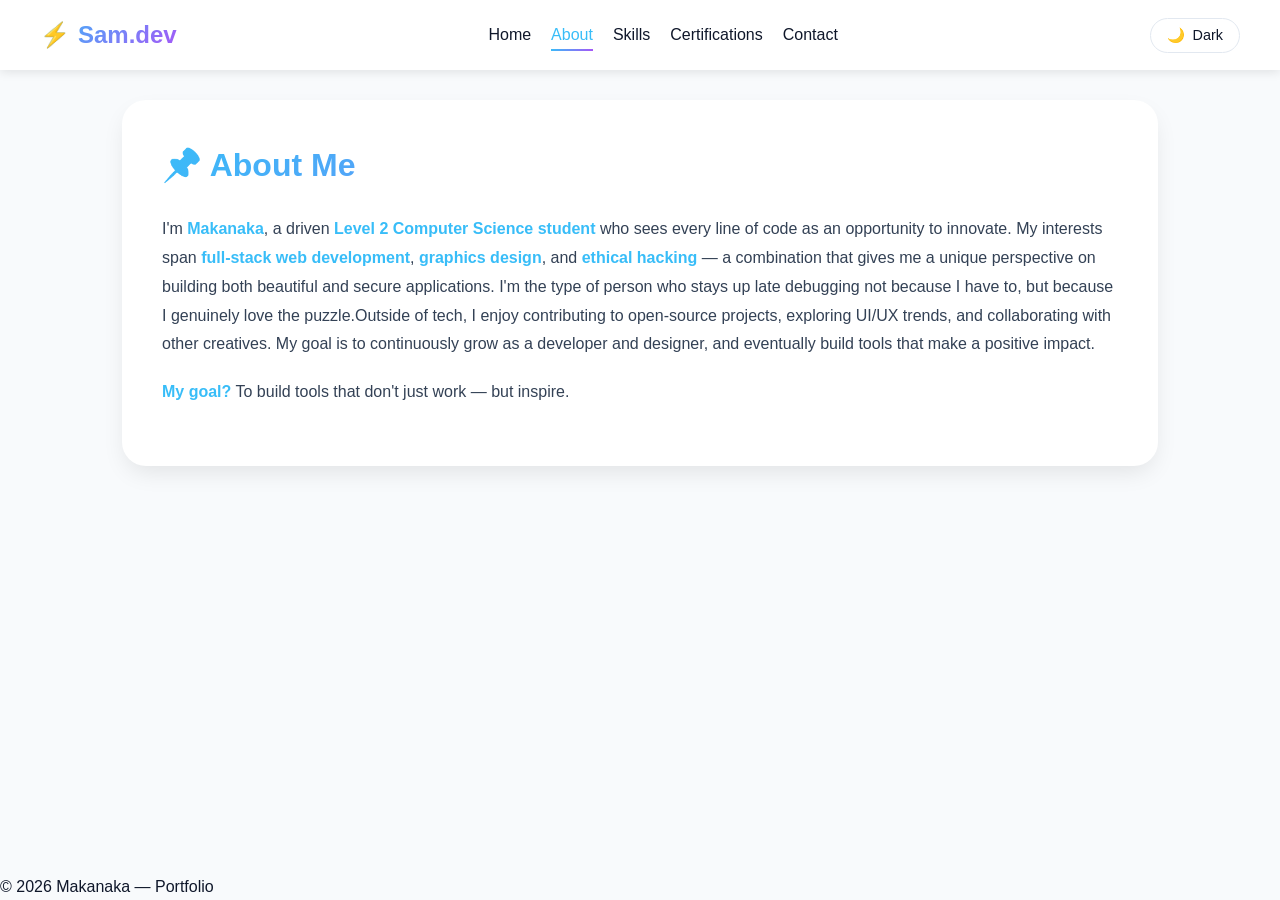
==== about.html @ bbdd0c53 "Add files via upload" ====
<!DOCTYPE html>
<html lang="en">
<head>
    <meta charset="UTF-8">
    <meta name="viewport" content="width=device-width, initial-scale=1.0, viewport-fit=cover">
    <title>Makanaka | About Me - Web Developer & Graphics Designer</title>
    <meta name="description" content="Learn about Makanaka - a passionate Computer Science student, web developer, and graphics designer.">
    <link rel="stylesheet" href="style.css">
    <link rel="icon" href="lizard.png">
</head>
<body>

    <!-- Navigation Bar -->
    <nav class="navbar">
        <div class="nav-container">
            <div class="logo">
                <span class="logo-icon">⚡</span>
                Sam.dev
            </div>
            <ul class="nav-links" >
                <li><a href="index.html">Home</a></li>
                <li><a href="about.html" class="active">About</a></li>
                <li><a href="skills.html">Skills</a></li>
                <li><a href="certifications.html">Certifications</a></li>
                <li><a href="contact.html">Contact</a></li>
            </ul>
            <button class="dark-toggle" id="darkToggle">
                <span class="toggle-icon">🌙</span>
                <span class="toggle-text">Dark</span>
            </button>
            <button class="mobile-menu-btn" id="mobileMenuBtn">☰</button>
        </div>
    </nav>

    <!-- About Page Content -->
    <main>
        <section id="about">
            <div class="container">
                <div class="section-card">
                    <h2>📌 About Me</h2>
                    <div class="about-content">
                        <p>I'm <strong>Makanaka</strong>, a driven <strong>Level 2 Computer Science student</strong> who sees every line of code as an opportunity to innovate. My interests span <strong>full-stack web development</strong>, <strong>graphics design</strong>, and <strong>ethical hacking</strong> — a combination that gives me a unique perspective on building both beautiful and secure applications. I'm the type of person who stays up late debugging not because I have to, but because I genuinely love the puzzle.Outside of tech, I enjoy contributing to open-source projects, exploring UI/UX trends, and collaborating with other creatives. My goal is to continuously grow as a developer and designer, and eventually build tools that make a positive impact.
                        
                
                        <p><strong>My goal?</strong> To build tools that don't just work — but inspire.</p>
                    </div>
                </div>
            </div>
        </section>
    </main>

    <!-- Footer -->
    <footer>
        <div class="footer-content">
            <p>© 2026 Makanaka — Portfolio</p>
           
        </div>
    </footer>

    <script src="script.js"></script>
</body>
</html>
---- style.css ----
/* ========== CSS VARIABLES ========== */
:root {
    /* Light Mode Colors */
    --bg-light: #f8fafc;
    --card-light: #ffffff;
    --text-primary: #0f172a;
    --text-secondary: #334155;
    --nav-bg: rgba(255, 255, 255, 0.95);
    --border: #e2e8f0;
    --shadow: 0 10px 25px -5px rgba(0, 0, 0, 0.1);
    --gradient: linear-gradient(135deg, #38bdf8, #a855f7);
    --hover-bg: #f1f5f9;
    --soft-skill-bg: #e0e7ff;
}

body.dark {
    /* Dark Mode Colors */
    --bg-light: #0f172a;
    --card-light: #1e293b;
    --text-primary: #e2e8f0;
    --text-secondary: #94a3b8;
    --nav-bg: rgba(15, 23, 42, 0.95);
    --border: #334155;
    --shadow: 0 10px 25px -5px rgba(0, 0, 0, 0.3);
    --hover-bg: #334155;
    --soft-skill-bg: #1e1b4b;
}

/* ========== RESET & BASE STYLES ========== */
* {
    margin: 0;
    padding: 0;
    box-sizing: border-box;
}

body {
    font-family: 'Segoe UI', Tahoma, Geneva, Verdana, sans-serif;
    background: var(--bg-light);
    color: var(--text-primary);
    transition: all 0.3s ease;
    line-height: 1.6;
    min-height: 100vh;
    display: flex;
    flex-direction: column;
}

main {
    flex: 1;
}

.container {
    max-width: 1100px;
    margin: 0 auto;
    padding: 0 2rem;
}

section {
    padding: 100px 0 60px;
}

/* ========== TYPOGRAPHY ========== */
h1 {
    font-size: clamp(2rem, 5vw, 2.5rem);
}

h2 {
    font-size: clamp(1.5rem, 4vw, 2rem);
    margin-bottom: 1.5rem;
    background: var(--gradient);
    -webkit-background-clip: text;
    background-clip: text;
    color: transparent;
}

h3 {
    font-size: 1.1rem;
    margin-bottom: 0.5rem;
}

/* ========== NAVIGATION BAR ========== */
.navbar {
    position: fixed;
    top: 0;
    width: 100%;
    background: var(--nav-bg);
    backdrop-filter: blur(10px);
    box-shadow: 0 2px 10px rgba(0, 0, 0, 0.1);
    z-index: 1000;
    padding: 1rem 2rem;
}

.nav-container {
    max-width: 1200px;
    margin: 0 auto;
    display: flex;
    justify-content: space-between;
    align-items: center;
    flex-wrap: wrap;
}

.logo {
    font-size: 1.5rem;
    font-weight: bold;
    background: var(--gradient);
    -webkit-background-clip: text;
    background-clip: text;
    color: transparent;
    display: flex;
    align-items: center;
    gap: 0.5rem;
}

.logo-icon {
    font-size: 1.5rem;
    background: none;
    -webkit-background-clip: unset;
    background-clip: unset;
    color: #38bdf8;
}

.nav-links {
    display: flex;
    list-style: none;
    gap: 2rem;
}

.nav-links a {
    color: var(--text-primary);
    text-decoration: none;
    font-weight: 500;
    transition: color 0.3s;
    padding: 0.5rem 0;
    position: relative;
}

.nav-links a::after {
    content: '';
    position: absolute;
    bottom: 0;
    left: 0;
    width: 0;
    height: 2px;
    background: var(--gradient);
    transition: width 0.3s;
}

.nav-links a:hover::after,
.nav-links a.active::after {
    width: 100%;
}

.nav-links a:hover,
.nav-links a.active {
    color: #38bdf8;
}

/* ========== DARK MODE TOGGLE ========== */
.dark-toggle {
    background: var(--card-light);
    border: 1px solid var(--border);
    border-radius: 50px;
    padding: 0.5rem 1rem;
    cursor: pointer;
    font-size: 0.9rem;
    transition: all 0.3s;
    color: var(--text-primary);
    display: flex;
    align-items: center;
    gap: 0.5rem;
}

.dark-toggle:hover {
    transform: scale(1.05);
    border-color: #38bdf8;
}

.mobile-menu-btn {
    display: none;
    background: var(--card-light);
    border: 1px solid var(--border);
    border-radius: 12px;
    padding: 0.5rem 0.8rem;
    font-size: 1.5rem;
    cursor: pointer;
    color: var(--text-primary);
    transition: all 0.3s;
}

.mobile-menu-btn:hover {
    background: var(--hover-bg);
}

/* ========== CARDS ========== */
.home-card,
.section-card,
.stats-card {
    background: var(--card-light);
    border-radius: 1.5rem;
    padding: 2.5rem;
    box-shadow: var(--shadow);
    transition: transform 0.3s, box-shadow 0.3s;
}

.home-card:hover,
.section-card:hover,
.stats-card:hover {
    transform: translateY(-5px);
    box-shadow: 0 20px 30px -10px rgba(0, 0, 0, 0.2);
}

/* ========== HOME PAGE ========== */
.profile-image {
    text-align: center;
    margin-bottom: 1.5rem;
}

.profile-image img {
    width: 180px;
    height: 180px;
    border-radius: 50%;
    object-fit: cover;
    border: 4px solid #38bdf8;
    box-shadow: var(--shadow);
    transition: transform 0.3s;
}

.profile-image img:hover {
    transform: scale(1.05);
}

.home-content {
    text-align: center;
}

.tagline {
    font-size: 1.2rem;
    color: var(--text-secondary);
    margin-bottom: 1rem;
}

.bio {
    max-width: 600px;
    margin: 0 auto;
    color: var(--text-secondary);
}

/* ========== STATS CARD ========== */
.stats-card {
    display: grid;
    grid-template-columns: repeat(4, 1fr);
    text-align: center;
    margin-top: 2rem;
    padding: 2rem;
    gap: 1rem;
}

.stat-item {
    padding: 0.5rem;
}

.stat-number {
    font-size: 2rem;
    font-weight: bold;
    background: var(--gradient);
    -webkit-background-clip: text;
    background-clip: text;
    color: transparent;
}

.stat-label {
    font-weight: 600;
    margin: 0.25rem 0;
}

.stat-desc {
    font-size: 0.8rem;
    color: var(--text-secondary);
}

/* ========== ABOUT PAGE ========== */
.about-content p {
    margin-bottom: 1.2rem;
    color: var(--text-secondary);
    line-height: 1.8;
}

.about-content strong {
    color: #38bdf8;
}

/* ========== SKILLS PAGE ========== */
.skills-grid {
    display: flex;
    flex-wrap: wrap;
    gap: 1rem;
    margin-top: 1rem;
}

.skill-badge {
    background: var(--gradient);
    padding: 0.6rem 1.3rem;
    border-radius: 50px;
    font-weight: 600;
    color: #0f172a;
    transition: all 0.2s;
}

.skill-badge:hover {
    transform: translateY(-3px);
    box-shadow: 0 5px 10px rgba(0, 0, 0, 0.2);
}

.skill-badge.soft {
    background: var(--soft-skill-bg);
    color: var(--text-primary);
    border: 1px solid var(--border);
}

/* ========== CERTIFICATIONS PAGE ========== */
.section-subtitle {
    text-align: center;
    color: var(--text-secondary);
    margin-bottom: 2rem;
}

.cert-grid {
    display: grid;
    grid-template-columns: repeat(auto-fit, minmax(300px, 1fr));
    gap: 1.5rem;
    margin-top: 1rem;
     justify-content: center;
    justify-items: center;    
}

.cert-card {
    background: var(--bg-light);
    padding: 1.8rem 20px;
    border-radius: 1rem;
    text-align: center;
    transition: all 0.3s;
    border: 1px solid var(--border);
    width: 100%;
    max-width: 300px;
}

.cert-card:hover {
    transform: translateY(-5px);
    box-shadow: var(--shadow);
    border-color: #38bdf8;
}

.cert-icon {
    font-size: 2.5rem;
    margin-bottom: 1rem;
}

.cert-card h3 {
    margin-bottom: 0.5rem;
}

.cert-issuer {
    color: #38bdf8;
    font-size: 0.9rem;
    font-weight: 600;
    margin-bottom: 0.8rem;
}

.cert-desc {
    font-size: 0.85rem;
    color: var(--text-secondary);
    margin-bottom: 1.2rem;
}

.cert-btn {
    display: inline-block;
    background: var(--gradient);
    color: #0f172a;
    text-decoration: none;
    padding: 0.5rem 1.2rem;
    border-radius: 50px;
    font-weight: 600;
    font-size: 0.85rem;
    transition: all 0.2s;
}

.cert-btn:hover {
    transform: translateX(5px);
    box-shadow: 0 3px 8px rgba(0, 0, 0, 0.2);
}

/* ========== CONTACT FORM STYLES ========== */
.contact-form-container {
    max-width: 600px;
    margin: 0 auto;
    padding: 1rem 0;
}

.contact-form {
    display: flex;
    flex-direction: column;
    gap: 1.5rem;
}

.form-group {
    display: flex;
    flex-direction: column;
    gap: 0.5rem;
}

.form-group label {
    font-weight: 600;
    color: var(--text-primary);
    font-size: 0.95rem;
}

.form-group input,
.form-group textarea {
    padding: 0.8rem 1rem;
    border: 2px solid var(--border);
    border-radius: 12px;
    background: var(--bg-light);
    color: var(--text-primary);
    font-family: inherit;
    font-size: 1rem;
    transition: all 0.3s;
}

.form-group input:focus,
.form-group textarea:focus {
    outline: none;
    border-color: #38bdf8;
    box-shadow: 0 0 0 3px rgba(56, 189, 248, 0.1);
}

.form-group input.error,
.form-group textarea.error {
    border-color: #ef4444;
}

.error-message {
    color: #ef4444;
    font-size: 0.8rem;
    margin-top: 0.25rem;
    display: none;
}

.error-message.show {
    display: block;
}

.submit-btn {
    background: var(--gradient);
    color: #0f172a;
    font-weight: bold;
    padding: 0.9rem 1.5rem;
    border: none;
    border-radius: 50px;
    cursor: pointer;
    font-size: 1rem;
    transition: all 0.3s;
    margin-top: 0.5rem;
}

.submit-btn:hover {
    transform: scale(1.02);
    box-shadow: 0 5px 15px -5px #a855f7;
}

.submit-btn:active {
    transform: scale(0.98);
}

.form-success {
    text-align: center;
    padding: 1rem;
    border-radius: 12px;
    margin-top: 1rem;
    display: none;
}

.form-success.show {
    display: block;
    background: #10b981;
    color: white;
}

.social-divider {
    text-align: center;
    margin: 2rem 0 1rem;
    position: relative;
}

.social-divider span {
    background: var(--card-light);
    padding: 0 1rem;
    color: var(--text-secondary);
    font-size: 0.9rem;
}

.social-divider::before {
    content: '';
    position: absolute;
    top: 50%;
    left: 0;
    right: 0;
    height: 1px;
    background: var(--border);
    z-index: -1;
}
/* Soft Skills Section Styles */
.soft-skills-section {
    background: var(--card-bg);
    border-radius: 1.5rem;
    padding: 2rem;
    margin-top: 2rem;
    box-shadow: var(--shadow);
}

.soft-skills-section h2 {
    margin-bottom: 1.5rem;
    font-size: 1.5rem;
}

.soft-skills-grid {
    display: flex;
    flex-wrap:wrap;
    grid-template-columns: repeat(auto-fit, minmax(200px, 1fr));
    gap: 12px;
}

.soft-skill-card {
    display: flex;
    align-items: center;
    gap: 0.8rem;
    padding: 0.8rem 1.2rem;
    background: var(--bg-light);
    border-radius: 50px;
    transition: all 0.3s;
    cursor: default;
}

.soft-skill-card:hover {
    transform: translateX(5px);
    background: var(--hover-bg);
    box-shadow: var(--shadow);
}

.soft-skill-icon {
    font-size: 1.3rem;
}

.soft-skill-name {
    font-size: 0.95rem;
    font-weight: 500;
    color: var(--text-primary);
}

/* NAVBAR LAYOUT */
.nav-container {
    display: flex;
    justify-content: space-between;
    align-items: center;
}

/* NAV LINKS (DESKTOP) */
.nav-links {
    display: flex;
    gap: 20px;
    list-style: none;
}

/* HAMBURGER BUTTON */
.mobile-menu-btn {
    display: none;
    font-size: 26px;
    background: none;
    border: none;
    color: white;
    cursor: pointer;
}

/* 📱 MOBILE VIEW */
@media (max-width: 768px) {

    .mobile-menu-btn {
        display: block;
    }

    .nav-links {
        position: absolute;
        top: 70px;
        right: 0;
        width: 100%;
        background: #111;

        flex-direction: column;
        align-items: center;
        padding: 20px 0;

        display: none;
    }

    .nav-links li {
        margin: 15px 0;
    }

    /* ACTIVE MENU */
    .nav-links.active {
        display: flex;
    }

    /* OPTIONAL: hide dark toggle on small screens */
    .dark-toggle {
        display: none;
    }
}

/* STATS CONTAINER */
.stats-card {
    display: grid;
    grid-template-columns: repeat(4, 1fr);
    gap: 20px;
    margin-top: 30px;
}

/* INDIVIDUAL CARDS */
.stat-item {
    background: #1a1a1a;
    padding: 25px 15px;
    border-radius: 12px;
    text-align: center;
    transition: transform 0.3s ease;
}

.stat-item:hover {
    transform: translateY(-5px);
}

/* TEXT STYLING */
.stat-number {
    font-size: 28px;
    font-weight: bold;
    color: #00adb5;
}

.stat-label {
    font-size: 16px;
    margin-top: 8px;
    font-weight: 600;
}

.stat-desc {
    font-size: 13px;
    color: #aaa;
    margin-top: 5px;
}

/* TABLET */
@media (max-width: 992px) {
    .stats-card {
        grid-template-columns: repeat(2, 1fr);
    }
}

/* MOBILE */
@media (max-width: 600px) {
    .stats-card {
        grid-template-columns: 1fr;
    }
}

@media (max-width: 992px) {
    .cert-grid {
        grid-template-columns: repeat(2, 1fr);
    }
}

@media (max-width: 600px) {
    .cert-grid {
        grid-template-columns: 1fr;
    }
}

@media (max-width: 992px) {
    .soft-skills-grid {
        grid-template-columns: repeat(2, 1fr);
    }
}

@media (max-width: 600px) {
    .soft-skills-grid {
        grid-template-columns: 1fr;
    }
}
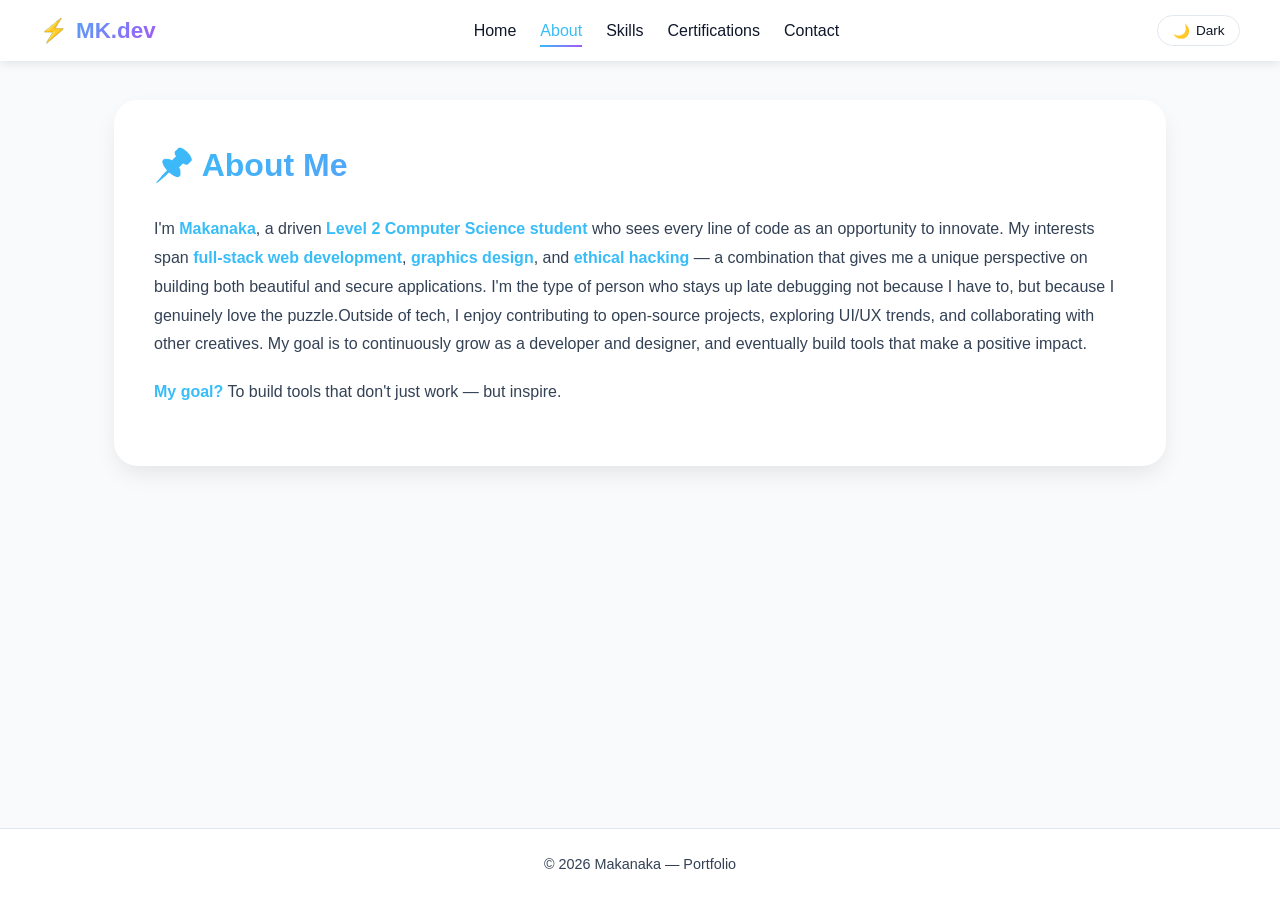
==== commit 6a41d2c5: "Update About Me section and navigation branding" ====
--- a/about.html
+++ b/about.html
@@ -15,7 +15,7 @@
         <div class="nav-container">
             <div class="logo">
                 <span class="logo-icon">⚡</span>
-                Sam.dev
+                MK.dev
             </div>
             <ul class="nav-links" >
                 <li><a href="index.html">Home</a></li>
@@ -59,4 +59,4 @@
 
     <script src="script.js"></script>
 </body>
-</html>+</html>
--- a/style.css
+++ b/style.css
@@ -1,6 +1,5 @@
 /* ========== CSS VARIABLES ========== */
 :root {
-    /* Light Mode Colors */
     --bg-light: #f8fafc;
     --card-light: #ffffff;
     --text-primary: #0f172a;
@@ -14,7 +13,6 @@
 }
 
 body.dark {
-    /* Dark Mode Colors */
     --bg-light: #0f172a;
     --card-light: #1e293b;
     --text-primary: #e2e8f0;
@@ -24,20 +22,27 @@
     --shadow: 0 10px 25px -5px rgba(0, 0, 0, 0.3);
     --hover-bg: #334155;
     --soft-skill-bg: #1e1b4b;
-}
-
-/* ========== RESET & BASE STYLES ========== */
+    background: #0f172a;
+}
+
+/* ========== RESET & BASE ========== */
 * {
     margin: 0;
     padding: 0;
     box-sizing: border-box;
 }
 
+html {
+    background: var(--bg-light);
+    transition: background 0.5s cubic-bezier(0.4, 0, 0.2, 1);
+}
+
 body {
     font-family: 'Segoe UI', Tahoma, Geneva, Verdana, sans-serif;
     background: var(--bg-light);
     color: var(--text-primary);
-    transition: all 0.3s ease;
+    transition: background 0.5s cubic-bezier(0.4, 0, 0.2, 1),
+                color 0.5s cubic-bezier(0.4, 0, 0.2, 1);
     line-height: 1.6;
     min-height: 100vh;
     display: flex;
@@ -51,7 +56,7 @@
 .container {
     max-width: 1100px;
     margin: 0 auto;
-    padding: 0 2rem;
+    padding: 0 1.5rem;
 }
 
 section {
@@ -59,12 +64,10 @@
 }
 
 /* ========== TYPOGRAPHY ========== */
-h1 {
-    font-size: clamp(2rem, 5vw, 2.5rem);
-}
+h1 { font-size: clamp(1.8rem, 5vw, 2.5rem); }
 
 h2 {
-    font-size: clamp(1.5rem, 4vw, 2rem);
+    font-size: clamp(1.4rem, 4vw, 2rem);
     margin-bottom: 1.5rem;
     background: var(--gradient);
     -webkit-background-clip: text;
@@ -72,12 +75,9 @@
     color: transparent;
 }
 
-h3 {
-    font-size: 1.1rem;
-    margin-bottom: 0.5rem;
-}
-
-/* ========== NAVIGATION BAR ========== */
+h3 { font-size: 1.1rem; margin-bottom: 0.5rem; }
+
+/* ========== NAVBAR ========== */
 .navbar {
     position: fixed;
     top: 0;
@@ -86,7 +86,8 @@
     backdrop-filter: blur(10px);
     box-shadow: 0 2px 10px rgba(0, 0, 0, 0.1);
     z-index: 1000;
-    padding: 1rem 2rem;
+    padding: 0.8rem 1.5rem;
+    transition: background 0.5s cubic-bezier(0.4, 0, 0.2, 1);
 }
 
 .nav-container {
@@ -95,11 +96,11 @@
     display: flex;
     justify-content: space-between;
     align-items: center;
-    flex-wrap: wrap;
+    gap: 1rem;
 }
 
 .logo {
-    font-size: 1.5rem;
+    font-size: 1.4rem;
     font-weight: bold;
     background: var(--gradient);
     -webkit-background-clip: text;
@@ -108,10 +109,11 @@
     display: flex;
     align-items: center;
     gap: 0.5rem;
+    flex-shrink: 0;
 }
 
 .logo-icon {
-    font-size: 1.5rem;
+    font-size: 1.4rem;
     background: none;
     -webkit-background-clip: unset;
     background-clip: unset;
@@ -121,16 +123,17 @@
 .nav-links {
     display: flex;
     list-style: none;
-    gap: 2rem;
+    gap: 1.5rem;
 }
 
 .nav-links a {
     color: var(--text-primary);
     text-decoration: none;
     font-weight: 500;
-    transition: color 0.3s;
+    transition: color 0.4s;
     padding: 0.5rem 0;
     position: relative;
+    white-space: nowrap;
 }
 
 .nav-links a::after {
@@ -141,32 +144,30 @@
     width: 0;
     height: 2px;
     background: var(--gradient);
-    transition: width 0.3s;
+    transition: width 0.4s;
 }
 
 .nav-links a:hover::after,
-.nav-links a.active::after {
-    width: 100%;
-}
+.nav-links a.active::after { width: 100%; }
 
 .nav-links a:hover,
-.nav-links a.active {
-    color: #38bdf8;
-}
-
-/* ========== DARK MODE TOGGLE ========== */
+.nav-links a.active { color: #38bdf8; }
+
+/* ========== DARK TOGGLE ========== */
 .dark-toggle {
     background: var(--card-light);
     border: 1px solid var(--border);
     border-radius: 50px;
-    padding: 0.5rem 1rem;
+    padding: 0.4rem 0.9rem;
     cursor: pointer;
-    font-size: 0.9rem;
-    transition: all 0.3s;
+    font-size: 0.85rem;
+    transition: all 0.4s cubic-bezier(0.4, 0, 0.2, 1);
     color: var(--text-primary);
     display: flex;
     align-items: center;
-    gap: 0.5rem;
+    gap: 0.4rem;
+    flex-shrink: 0;
+    white-space: nowrap;
 }
 
 .dark-toggle:hover {
@@ -174,21 +175,21 @@
     border-color: #38bdf8;
 }
 
+/* ========== MOBILE MENU BUTTON ========== */
 .mobile-menu-btn {
     display: none;
     background: var(--card-light);
     border: 1px solid var(--border);
     border-radius: 12px;
-    padding: 0.5rem 0.8rem;
-    font-size: 1.5rem;
+    padding: 0.4rem 0.75rem;
+    font-size: 1.4rem;
     cursor: pointer;
     color: var(--text-primary);
-    transition: all 0.3s;
-}
-
-.mobile-menu-btn:hover {
-    background: var(--hover-bg);
-}
+    transition: all 0.4s;
+    flex-shrink: 0;
+}
+
+.mobile-menu-btn:hover { background: var(--hover-bg); }
 
 /* ========== CARDS ========== */
 .home-card,
@@ -198,7 +199,7 @@
     border-radius: 1.5rem;
     padding: 2.5rem;
     box-shadow: var(--shadow);
-    transition: transform 0.3s, box-shadow 0.3s;
+    transition: transform 0.4s, box-shadow 0.4s, background 0.5s cubic-bezier(0.4, 0, 0.2, 1);
 }
 
 .home-card:hover,
@@ -215,25 +216,21 @@
 }
 
 .profile-image img {
-    width: 180px;
-    height: 180px;
+    width: 160px;
+    height: 160px;
     border-radius: 50%;
     object-fit: cover;
     border: 4px solid #38bdf8;
     box-shadow: var(--shadow);
-    transition: transform 0.3s;
-}
-
-.profile-image img:hover {
-    transform: scale(1.05);
-}
-
-.home-content {
-    text-align: center;
-}
+    transition: transform 0.4s;
+}
+
+.profile-image img:hover { transform: scale(1.05); }
+
+.home-content { text-align: center; }
 
 .tagline {
-    font-size: 1.2rem;
+    font-size: 1.1rem;
     color: var(--text-secondary);
     margin-bottom: 1rem;
 }
@@ -255,8 +252,14 @@
 }
 
 .stat-item {
-    padding: 0.5rem;
-}
+    padding: 1rem 0.5rem;
+    background: var(--bg-light);
+    border-radius: 1rem;
+    border: 1px solid var(--border);
+    transition: transform 0.4s ease, background 0.5s cubic-bezier(0.4, 0, 0.2, 1);
+}
+
+.stat-item:hover { transform: translateY(-5px); }
 
 .stat-number {
     font-size: 2rem;
@@ -269,7 +272,8 @@
 
 .stat-label {
     font-weight: 600;
-    margin: 0.25rem 0;
+    margin: 0.3rem 0 0.1rem;
+    color: var(--text-primary);
 }
 
 .stat-desc {
@@ -284,9 +288,7 @@
     line-height: 1.8;
 }
 
-.about-content strong {
-    color: #38bdf8;
-}
+.about-content strong { color: #38bdf8; }
 
 /* ========== SKILLS PAGE ========== */
 .skills-grid {
@@ -302,7 +304,7 @@
     border-radius: 50px;
     font-weight: 600;
     color: #0f172a;
-    transition: all 0.2s;
+    transition: all 0.4s;
 }
 
 .skill-badge:hover {
@@ -325,22 +327,21 @@
 
 .cert-grid {
     display: grid;
-    grid-template-columns: repeat(auto-fit, minmax(300px, 1fr));
+    grid-template-columns: repeat(auto-fit, minmax(280px, 1fr));
     gap: 1.5rem;
     margin-top: 1rem;
-     justify-content: center;
-    justify-items: center;    
+    justify-items: center;
 }
 
 .cert-card {
     background: var(--bg-light);
-    padding: 1.8rem 20px;
+    padding: 1.8rem 1.5rem;
     border-radius: 1rem;
     text-align: center;
-    transition: all 0.3s;
+    transition: all 0.4s, background 0.5s cubic-bezier(0.4, 0, 0.2, 1);
     border: 1px solid var(--border);
     width: 100%;
-    max-width: 300px;
+    max-width: 320px;
 }
 
 .cert-card:hover {
@@ -349,14 +350,8 @@
     border-color: #38bdf8;
 }
 
-.cert-icon {
-    font-size: 2.5rem;
-    margin-bottom: 1rem;
-}
-
-.cert-card h3 {
-    margin-bottom: 0.5rem;
-}
+.cert-icon { font-size: 2.5rem; margin-bottom: 1rem; }
+.cert-card h3 { margin-bottom: 0.5rem; }
 
 .cert-issuer {
     color: #38bdf8;
@@ -380,7 +375,7 @@
     border-radius: 50px;
     font-weight: 600;
     font-size: 0.85rem;
-    transition: all 0.2s;
+    transition: all 0.4s;
 }
 
 .cert-btn:hover {
@@ -388,7 +383,7 @@
     box-shadow: 0 3px 8px rgba(0, 0, 0, 0.2);
 }
 
-/* ========== CONTACT FORM STYLES ========== */
+/* ========== CONTACT FORM ========== */
 .contact-form-container {
     max-width: 600px;
     margin: 0 auto;
@@ -422,7 +417,7 @@
     color: var(--text-primary);
     font-family: inherit;
     font-size: 1rem;
-    transition: all 0.3s;
+    transition: all 0.4s;
 }
 
 .form-group input:focus,
@@ -433,9 +428,7 @@
 }
 
 .form-group input.error,
-.form-group textarea.error {
-    border-color: #ef4444;
-}
+.form-group textarea.error { border-color: #ef4444; }
 
 .error-message {
     color: #ef4444;
@@ -444,9 +437,7 @@
     display: none;
 }
 
-.error-message.show {
-    display: block;
-}
+.error-message.show { display: block; }
 
 .submit-btn {
     background: var(--gradient);
@@ -457,7 +448,7 @@
     border-radius: 50px;
     cursor: pointer;
     font-size: 1rem;
-    transition: all 0.3s;
+    transition: all 0.4s;
     margin-top: 0.5rem;
 }
 
@@ -466,9 +457,7 @@
     box-shadow: 0 5px 15px -5px #a855f7;
 }
 
-.submit-btn:active {
-    transform: scale(0.98);
-}
+.submit-btn:active { transform: scale(0.98); }
 
 .form-success {
     text-align: center;
@@ -507,24 +496,22 @@
     background: var(--border);
     z-index: -1;
 }
-/* Soft Skills Section Styles */
+
+/* ========== SOFT SKILLS ========== */
 .soft-skills-section {
-    background: var(--card-bg);
+    background: var(--card-light);
     border-radius: 1.5rem;
     padding: 2rem;
     margin-top: 2rem;
     box-shadow: var(--shadow);
-}
-
-.soft-skills-section h2 {
-    margin-bottom: 1.5rem;
-    font-size: 1.5rem;
-}
+    transition: background 0.5s cubic-bezier(0.4, 0, 0.2, 1);
+}
+
+.soft-skills-section h2 { margin-bottom: 1.5rem; }
 
 .soft-skills-grid {
     display: flex;
-    flex-wrap:wrap;
-    grid-template-columns: repeat(auto-fit, minmax(200px, 1fr));
+    flex-wrap: wrap;
     gap: 12px;
 }
 
@@ -535,7 +522,8 @@
     padding: 0.8rem 1.2rem;
     background: var(--bg-light);
     border-radius: 50px;
-    transition: all 0.3s;
+    border: 1px solid var(--border);
+    transition: all 0.4s cubic-bezier(0.4, 0, 0.2, 1);
     cursor: default;
 }
 
@@ -545,9 +533,7 @@
     box-shadow: var(--shadow);
 }
 
-.soft-skill-icon {
-    font-size: 1.3rem;
-}
+.soft-skill-icon { font-size: 1.3rem; }
 
 .soft-skill-name {
     font-size: 0.95rem;
@@ -555,31 +541,21 @@
     color: var(--text-primary);
 }
 
-/* NAVBAR LAYOUT */
-.nav-container {
-    display: flex;
-    justify-content: space-between;
-    align-items: center;
-}
-
-/* NAV LINKS (DESKTOP) */
-.nav-links {
-    display: flex;
-    gap: 20px;
-    list-style: none;
-}
-
-/* HAMBURGER BUTTON */
-.mobile-menu-btn {
-    display: none;
-    font-size: 26px;
-    background: none;
-    border: none;
-    color: white;
-    cursor: pointer;
-}
-
-/* 📱 MOBILE VIEW */
+/* ========== FOOTER ========== */
+footer {
+    background: var(--card-light);
+    border-top: 1px solid var(--border);
+    padding: 1.5rem;
+    text-align: center;
+    color: var(--text-secondary);
+    font-size: 0.9rem;
+    transition: background 0.5s cubic-bezier(0.4, 0, 0.2, 1);
+}
+
+/* ========================================
+   RESPONSIVE MEDIA QUERIES
+   ======================================== */
+
 @media (max-width: 768px) {
 
     .mobile-menu-btn {
@@ -587,108 +563,109 @@
     }
 
     .nav-links {
+        display: none;
         position: absolute;
-        top: 70px;
-        right: 0;
+        top: 100%;
+        left: 0;
         width: 100%;
-        background: #111;
-
+        background: var(--nav-bg);
         flex-direction: column;
         align-items: center;
-        padding: 20px 0;
-
-        display: none;
+        padding: 1rem 0 1.5rem;
+        gap: 0;
+        box-shadow: 0 8px 20px rgba(0,0,0,0.15);
+        backdrop-filter: blur(10px);
     }
 
     .nav-links li {
-        margin: 15px 0;
-    }
-
-    /* ACTIVE MENU */
+        width: 100%;
+        text-align: center;
+    }
+
+    .nav-links li a {
+        display: block;
+        padding: 0.8rem 1rem;
+    }
+
     .nav-links.active {
         display: flex;
     }
 
-    /* OPTIONAL: hide dark toggle on small screens */
     .dark-toggle {
-        display: none;
-    }
-}
-
-/* STATS CONTAINER */
-.stats-card {
-    display: grid;
-    grid-template-columns: repeat(4, 1fr);
-    gap: 20px;
-    margin-top: 30px;
-}
-
-/* INDIVIDUAL CARDS */
-.stat-item {
-    background: #1a1a1a;
-    padding: 25px 15px;
-    border-radius: 12px;
-    text-align: center;
-    transition: transform 0.3s ease;
-}
-
-.stat-item:hover {
-    transform: translateY(-5px);
-}
-
-/* TEXT STYLING */
-.stat-number {
-    font-size: 28px;
-    font-weight: bold;
-    color: #00adb5;
-}
-
-.stat-label {
-    font-size: 16px;
-    margin-top: 8px;
-    font-weight: 600;
-}
-
-.stat-desc {
-    font-size: 13px;
-    color: #aaa;
-    margin-top: 5px;
-}
-
-/* TABLET */
-@media (max-width: 992px) {
+        padding: 0.35rem 0.7rem;
+        font-size: 0.8rem;
+        display: flex;
+    }
+
+    .home-card {
+        padding: 1.5rem;
+    }
+
+    section {
+        padding: 80px 0 40px;
+    }
+
     .stats-card {
         grid-template-columns: repeat(2, 1fr);
-    }
-}
-
-/* MOBILE */
-@media (max-width: 600px) {
-    .stats-card {
-        grid-template-columns: 1fr;
-    }
-}
-
-@media (max-width: 992px) {
+        padding: 1.5rem;
+    }
+
     .cert-grid {
         grid-template-columns: repeat(2, 1fr);
     }
 }
 
-@media (max-width: 600px) {
+@media (max-width: 480px) {
+
+    .navbar {
+        padding: 0.7rem 1rem;
+    }
+
+    .logo {
+        font-size: 1.2rem;
+    }
+
+    .dark-toggle .toggle-text {
+        display: none;
+    }
+
+    .dark-toggle {
+        padding: 0.4rem 0.6rem;
+        display: flex;
+    }
+
+    section {
+        padding: 75px 0 30px;
+    }
+
+    .home-card {
+        padding: 1.2rem;
+    }
+
+    .profile-image img {
+        width: 130px;
+        height: 130px;
+    }
+
+    .stats-card {
+        grid-template-columns: repeat(2, 1fr);
+        gap: 0.75rem;
+        padding: 1rem;
+    }
+
+    .stat-number {
+        font-size: 1.6rem;
+    }
+
     .cert-grid {
         grid-template-columns: 1fr;
     }
-}
-
-@media (max-width: 992px) {
+
     .soft-skills-grid {
-        grid-template-columns: repeat(2, 1fr);
-    }
-}
-
-@media (max-width: 600px) {
-    .soft-skills-grid {
-        grid-template-columns: 1fr;
-    }
-}+        gap: 8px;
+    }
+
+    .soft-skill-card {
+        padding: 0.6rem 1rem;
+    }
+}
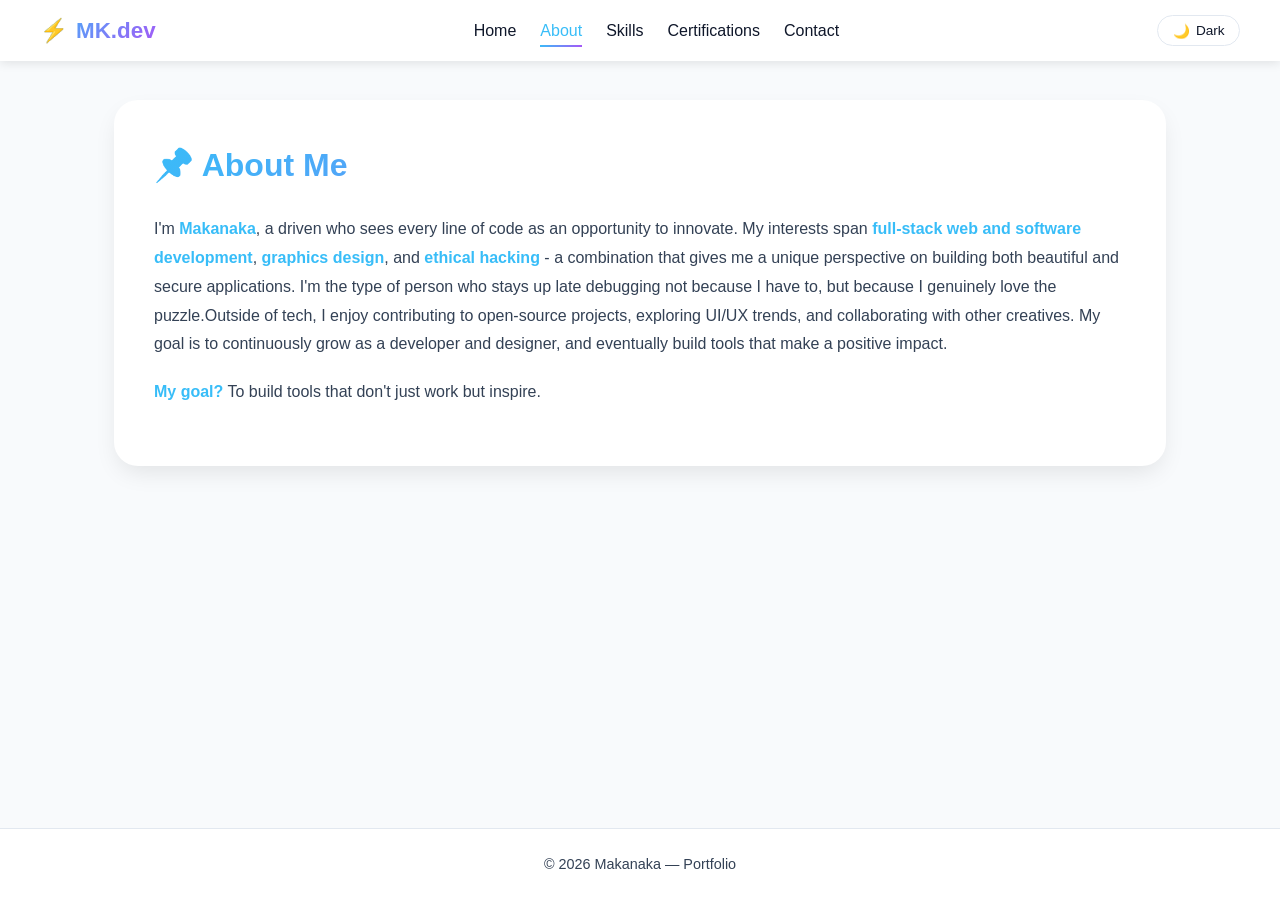
==== commit 957c26df: "Revise About Me section and update title Updated the title to include 'Software Developer' and made " ====
--- a/about.html
+++ b/about.html
@@ -3,7 +3,7 @@
 <head>
     <meta charset="UTF-8">
     <meta name="viewport" content="width=device-width, initial-scale=1.0, viewport-fit=cover">
-    <title>Makanaka | About Me - Web Developer & Graphics Designer</title>
+    <title>Makanaka | About Me - Web and Software Developer & Graphics Designer</title>
     <meta name="description" content="Learn about Makanaka - a passionate Computer Science student, web developer, and graphics designer.">
     <link rel="stylesheet" href="style.css">
     <link rel="icon" href="lizard.png">
@@ -39,10 +39,10 @@
                 <div class="section-card">
                     <h2>📌 About Me</h2>
                     <div class="about-content">
-                        <p>I'm <strong>Makanaka</strong>, a driven <strong>Level 2 Computer Science student</strong> who sees every line of code as an opportunity to innovate. My interests span <strong>full-stack web development</strong>, <strong>graphics design</strong>, and <strong>ethical hacking</strong> — a combination that gives me a unique perspective on building both beautiful and secure applications. I'm the type of person who stays up late debugging not because I have to, but because I genuinely love the puzzle.Outside of tech, I enjoy contributing to open-source projects, exploring UI/UX trends, and collaborating with other creatives. My goal is to continuously grow as a developer and designer, and eventually build tools that make a positive impact.
+                        <p>I'm <strong>Makanaka</strong>, a driven <Computer Science student</strong> who sees every line of code as an opportunity to innovate. My interests span <strong>full-stack web and software development</strong>, <strong>graphics design</strong>, and <strong>ethical hacking</strong> - a combination that gives me a unique perspective on building both beautiful and secure applications. I'm the type of person who stays up late debugging not because I have to, but because I genuinely love the puzzle.Outside of tech, I enjoy contributing to open-source projects, exploring UI/UX trends, and collaborating with other creatives. My goal is to continuously grow as a developer and designer, and eventually build tools that make a positive impact.
                         
                 
-                        <p><strong>My goal?</strong> To build tools that don't just work — but inspire.</p>
+                        <p><strong>My goal?</strong> To build tools that don't just work but inspire.</p>
                     </div>
                 </div>
             </div>
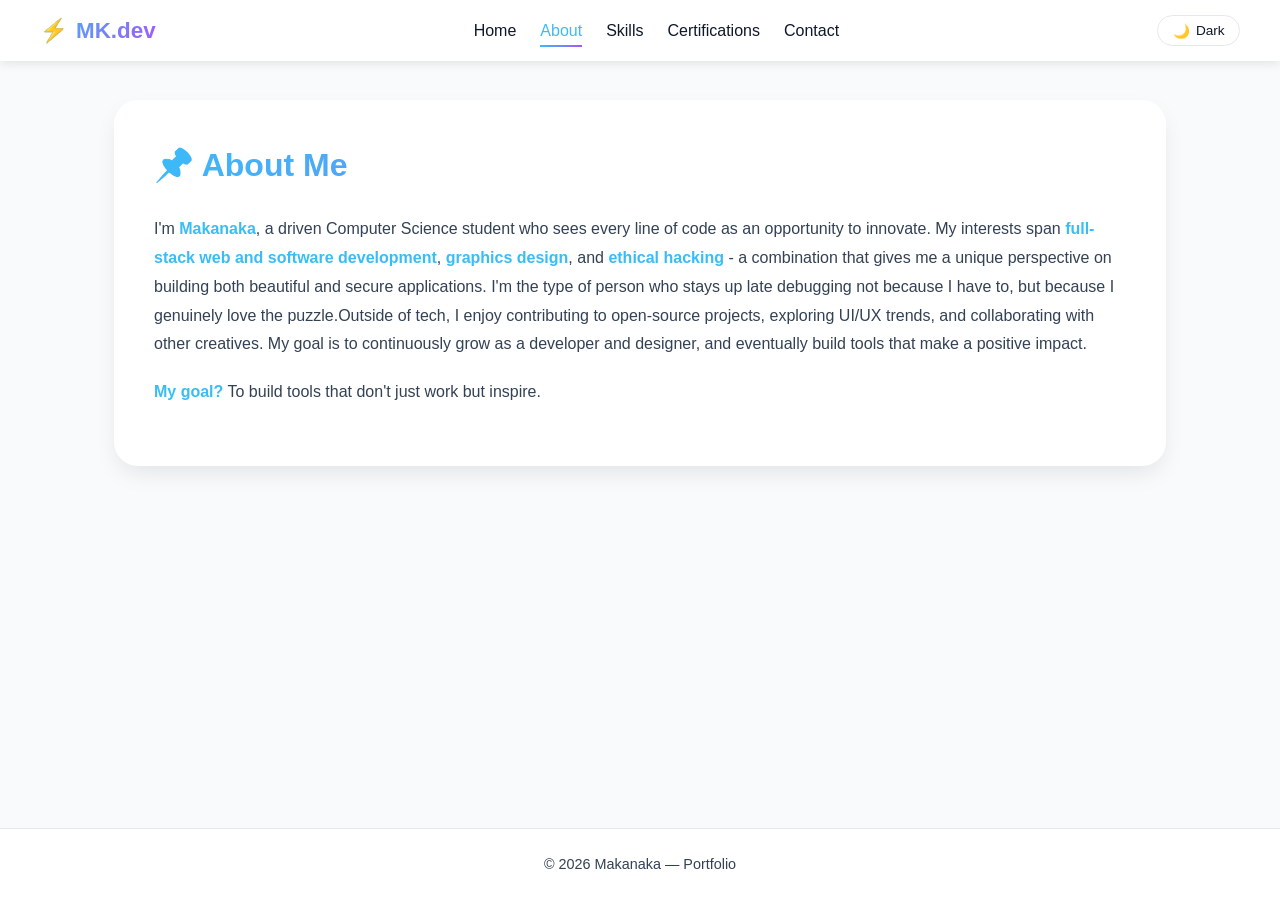
==== commit b8352e42: "Fix HTML encoding issues in about.html" ====
--- a/about.html
+++ b/about.html
@@ -39,7 +39,7 @@
                 <div class="section-card">
                     <h2>📌 About Me</h2>
                     <div class="about-content">
-                        <p>I'm <strong>Makanaka</strong>, a driven <Computer Science student</strong> who sees every line of code as an opportunity to innovate. My interests span <strong>full-stack web and software development</strong>, <strong>graphics design</strong>, and <strong>ethical hacking</strong> - a combination that gives me a unique perspective on building both beautiful and secure applications. I'm the type of person who stays up late debugging not because I have to, but because I genuinely love the puzzle.Outside of tech, I enjoy contributing to open-source projects, exploring UI/UX trends, and collaborating with other creatives. My goal is to continuously grow as a developer and designer, and eventually build tools that make a positive impact.
+                        <p>I'm <strong>Makanaka</strong>, a driven Computer Science student</strong> who sees every line of code as an opportunity to innovate. My interests span <strong>full-stack web and software development</strong>, <strong>graphics design</strong>, and <strong>ethical hacking</strong> - a combination that gives me a unique perspective on building both beautiful and secure applications. I'm the type of person who stays up late debugging not because I have to, but because I genuinely love the puzzle.Outside of tech, I enjoy contributing to open-source projects, exploring UI/UX trends, and collaborating with other creatives. My goal is to continuously grow as a developer and designer, and eventually build tools that make a positive impact.
                         
                 
                         <p><strong>My goal?</strong> To build tools that don't just work but inspire.</p>
